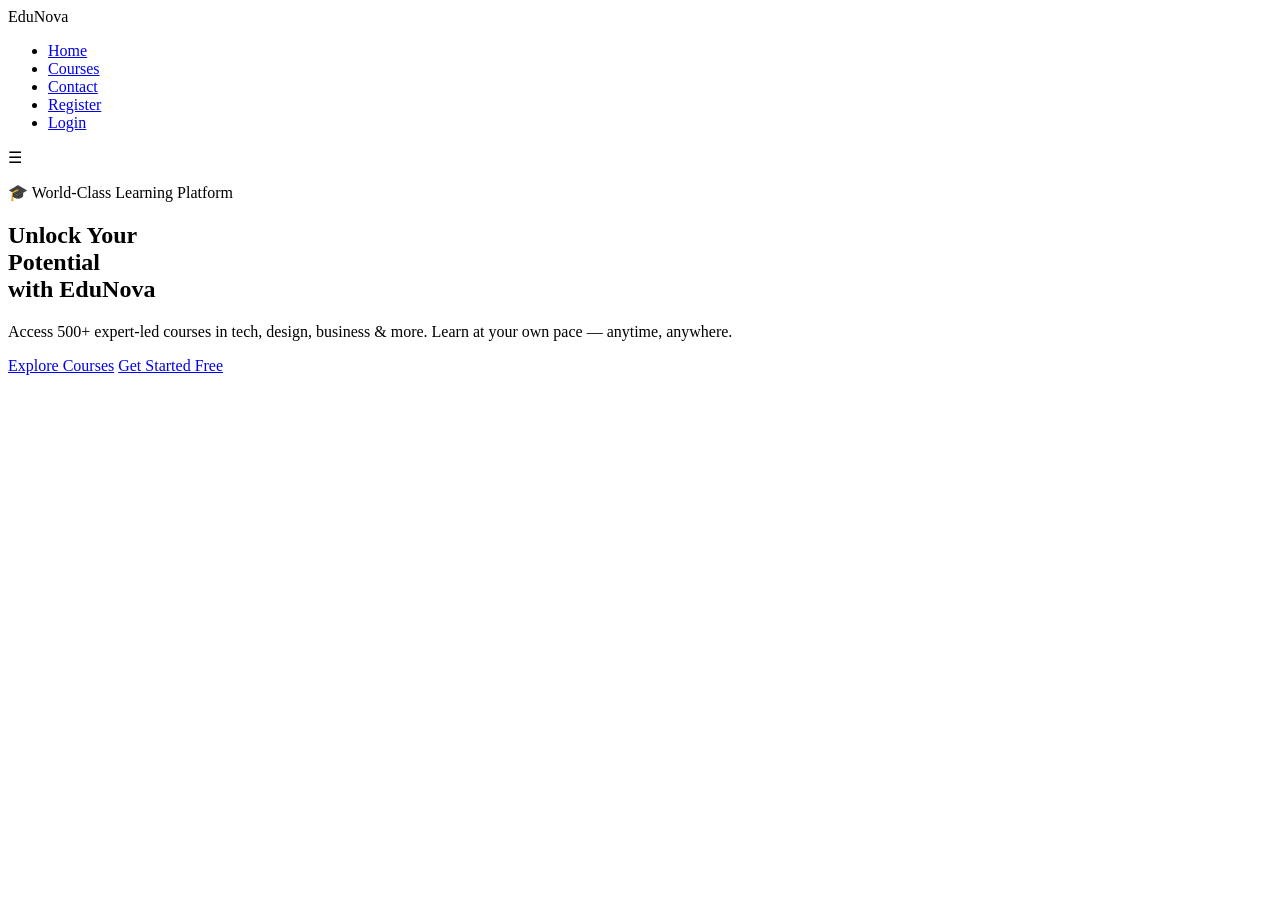
==== index.html @ bdceca0d "Create index.html" ====
<!DOCTYPE html>
<html lang="en">
<head>
  <meta charset="UTF-8" />
  <meta name="viewport" content="width=device-width, initial-scale=1.0"/>
  <title>EduNova — Learn Without Limits</title>
  <link rel="stylesheet" href="styles.css" />
  <link href="https://fonts.googleapis.com/css2?family=Playfair+Display:wght@700;900&family=DM+Sans:wght@300;400;500;600&display=swap" rel="stylesheet"/>
</head>
<body>

  <!-- NAVBAR -->
  <nav class="navbar">
    <div class="nav-logo">Edu<span>Nova</span></div>

    <ul class="nav-links" id="navLinks">
      <li><a href="index.html" class="active">Home</a></li>
      <li><a href="courses.html">Courses</a></li>
      <li><a href="contact.html">Contact</a></li>
      <li><a href="register.html" class="btn-nav">Register</a></li>
      <li><a href="login.html" class="btn-nav btn-outline">Login</a></li>
    </ul>

    <div class="hamburger" onclick="toggleMenu()">&#9776;</div>
  </nav>

  <!-- HERO SECTION -->
  <section class="hero">
    <div class="hero-overlay"></div>

    <div class="hero-content">
      <p class="hero-tag">🎓 World-Class Learning Platform</p>
      <h1>Unlock Your<br><span class="highlight">Potential</span><br>with EduNova</h1>
      <p class="hero-sub">
        Access 500+ expert-led courses in tech, design, business & more.
        Learn at your own pace — anytime, anywhere.
      </p>

      <div class="hero-cta">
        <a href="courses.html" class="btn-primary">Explore Courses</a>
        <a href="register.html" class="btn-secondary">Get Started Free</a>
      </div>
    </div>
  </section>

  <script>
    function toggleMenu() {
      document.getElementById("navLinks").classList.toggle("open");
    }
  </script>
</body>
</html>
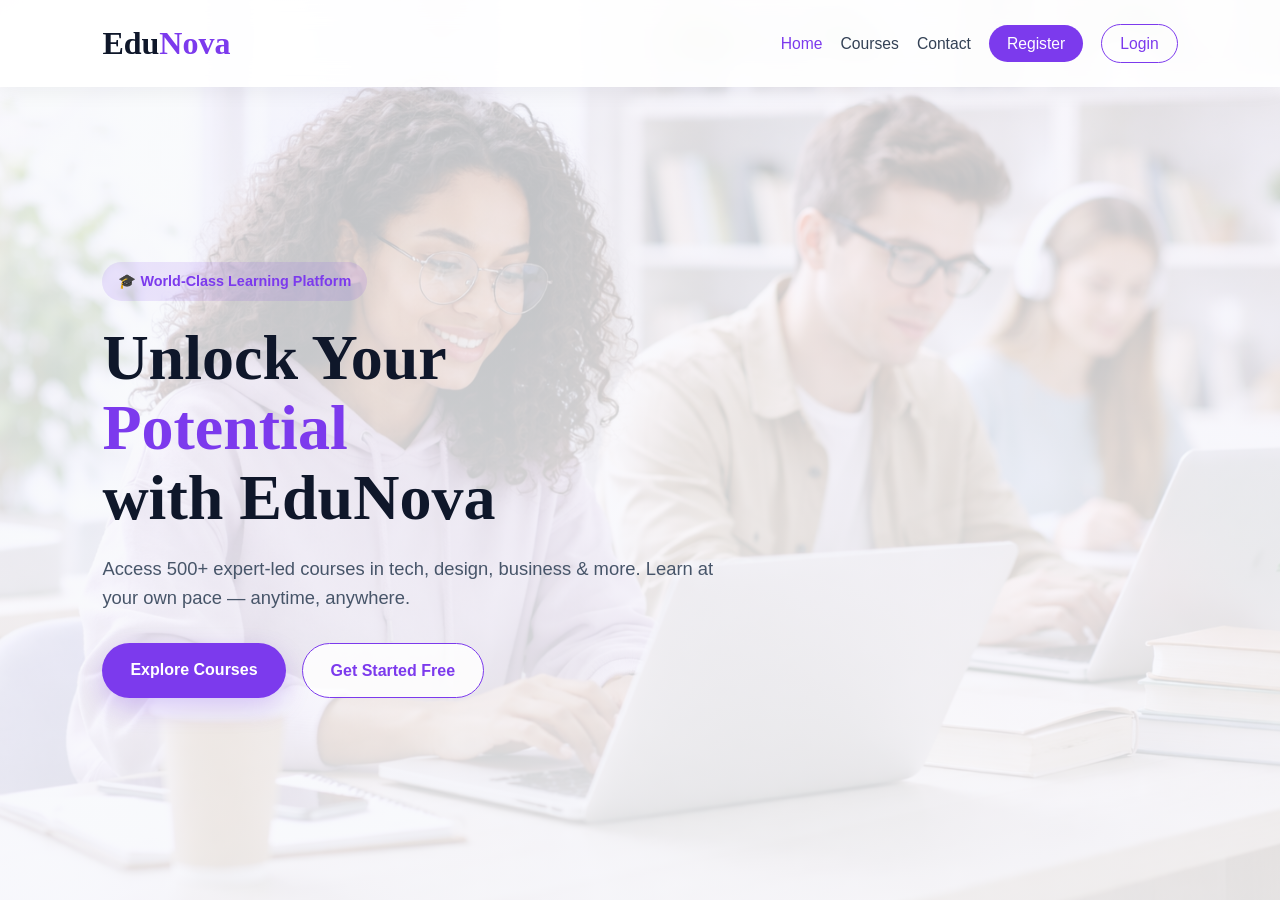
==== commit 74573865: "Update index.html" ====
--- a/index.html
+++ b/index.html
@@ -8,8 +8,6 @@
   <link href="https://fonts.googleapis.com/css2?family=Playfair+Display:wght@700;900&family=DM+Sans:wght@300;400;500;600&display=swap" rel="stylesheet"/>
 </head>
 <body>
-
-  <!-- NAVBAR -->
   <nav class="navbar">
     <div class="nav-logo">Edu<span>Nova</span></div>
 
--- a/styles.css
+++ b/styles.css
@@ -0,0 +1,289 @@
+* {
+  margin: 0;
+  padding: 0;
+  box-sizing: border-box;
+}
+
+body {
+  font-family: 'DM Sans', sans-serif;
+  background: #f8fafc;
+  color: #0f172a;
+  line-height: 1.6;
+}
+
+/* ===== NAVBAR ===== */
+.navbar {
+  width: 100%;
+  padding: 18px 8%;
+  display: flex;
+  justify-content: space-between;
+  align-items: center;
+  position: fixed;
+  top: 0;
+  left: 0;
+  z-index: 1000;
+  background: rgba(255, 255, 255, 0.92);
+  backdrop-filter: blur(12px);
+  box-shadow: 0 4px 20px rgba(15, 23, 42, 0.06);
+}
+
+.nav-logo {
+  font-family: 'Playfair Display', serif;
+  font-size: 2rem;
+  font-weight: 900;
+  color: #0f172a;
+}
+
+.nav-logo span {
+  color: #7c3aed;
+}
+
+.nav-links {
+  display: flex;
+  align-items: center;
+  gap: 18px;
+  list-style: none;
+}
+
+.nav-links li a {
+  text-decoration: none;
+  color: #334155;
+  font-weight: 500;
+  font-size: 0.98rem;
+  transition: 0.3s ease;
+}
+
+.nav-links li a:hover,
+.nav-links li a.active {
+  color: #7c3aed;
+}
+
+/* ===== NAV BUTTONS ===== */
+.btn-nav {
+  padding: 10px 18px;
+  border-radius: 999px;
+  background: #7c3aed;
+  color: #fff !important;
+  font-weight: 600;
+  transition: 0.3s ease;
+}
+
+.btn-nav:hover {
+  background: #6d28d9;
+  transform: translateY(-1px);
+}
+
+.btn-outline {
+  background: transparent;
+  border: 1.5px solid #7c3aed;
+  color: #7c3aed !important;
+}
+
+.btn-outline:hover {
+  background: #7c3aed;
+  color: #fff !important;
+}
+
+/* ===== HAMBURGER ===== */
+.hamburger {
+  display: none;
+  font-size: 2rem;
+  cursor: pointer;
+  color: #0f172a;
+}
+
+/* ===== HERO SECTION ===== */
+.hero {
+  min-height: 100vh;
+  position: relative;
+  display: flex;
+  align-items: center;
+  padding: 140px 8% 80px;
+  background: url("hero-bg.png") center/cover no-repeat;
+  overflow: hidden;
+}
+
+.hero-overlay {
+  position: absolute;
+  inset: 0;
+  background: linear-gradient(
+    rgba(248, 250, 252, 0.75),
+    rgba(248, 250, 252, 0.88)
+  );
+  z-index: 1;
+}
+
+.hero-content {
+  position: relative;
+  z-index: 2;
+  max-width: 700px;
+}
+
+.hero-tag {
+  display: inline-block;
+  background: rgba(124, 58, 237, 0.12);
+  color: #7c3aed;
+  padding: 8px 16px;
+  border-radius: 999px;
+  font-size: 0.9rem;
+  font-weight: 600;
+  margin-bottom: 22px;
+}
+
+.hero h1 {
+  font-family: 'Playfair Display', serif;
+  font-size: 4rem;
+  line-height: 1.1;
+  font-weight: 900;
+  color: #0f172a;
+  margin-bottom: 20px;
+}
+
+.highlight {
+  color: #7c3aed;
+}
+
+.hero-sub {
+  font-size: 1.15rem;
+  color: #475569;
+  max-width: 620px;
+  margin-bottom: 30px;
+}
+
+.hero-cta {
+  display: flex;
+  gap: 16px;
+  flex-wrap: wrap;
+}
+
+/* ===== HERO BUTTONS ===== */
+.btn-primary,
+.btn-secondary {
+  text-decoration: none;
+  padding: 14px 28px;
+  border-radius: 999px;
+  font-weight: 600;
+  font-size: 1rem;
+  transition: 0.3s ease;
+  display: inline-block;
+}
+
+.btn-primary {
+  background: #7c3aed;
+  color: #fff;
+  box-shadow: 0 10px 24px rgba(124, 58, 237, 0.25);
+}
+
+.btn-primary:hover {
+  background: #6d28d9;
+  transform: translateY(-2px);
+}
+
+.btn-secondary {
+  border: 1.5px solid #7c3aed;
+  color: #7c3aed;
+  background: rgba(255, 255, 255, 0.85);
+}
+
+.btn-secondary:hover {
+  background: #7c3aed;
+  color: #fff;
+  transform: translateY(-2px);
+}
+
+/* ===== RESPONSIVE ===== */
+@media (max-width: 992px) {
+  .hero h1 {
+    font-size: 3rem;
+  }
+
+  .hero-sub {
+    font-size: 1rem;
+  }
+}
+
+@media (max-width: 768px) {
+  .hamburger {
+    display: block;
+  }
+
+  .nav-links {
+    position: absolute;
+    top: 78px;
+    right: 8%;
+    width: 260px;
+    background: rgba(255, 255, 255, 0.98);
+    backdrop-filter: blur(14px);
+    border-radius: 18px;
+    box-shadow: 0 14px 30px rgba(15, 23, 42, 0.12);
+    flex-direction: column;
+    align-items: flex-start;
+    padding: 20px;
+    gap: 14px;
+    display: none;
+  }
+
+  .nav-links.open {
+    display: flex;
+  }
+
+  .nav-links li {
+    width: 100%;
+  }
+
+  .nav-links li a {
+    display: block;
+    width: 100%;
+  }
+
+  .hero {
+    padding: 120px 8% 70px;
+    text-align: center;
+    justify-content: center;
+  }
+
+  .hero-content {
+    max-width: 100%;
+  }
+
+  .hero h1 {
+    font-size: 2.5rem;
+  }
+
+  .hero-sub {
+    margin-left: auto;
+    margin-right: auto;
+  }
+
+  .hero-cta {
+    justify-content: center;
+  }
+}
+
+@media (max-width: 480px) {
+  .navbar {
+    padding: 16px 6%;
+  }
+
+  .nav-logo {
+    font-size: 1.6rem;
+  }
+
+  .hero {
+    padding: 110px 6% 60px;
+  }
+
+  .hero h1 {
+    font-size: 2rem;
+  }
+
+  .hero-tag {
+    font-size: 0.8rem;
+  }
+
+  .btn-primary,
+  .btn-secondary {
+    width: 100%;
+    text-align: center;
+  }
+}
